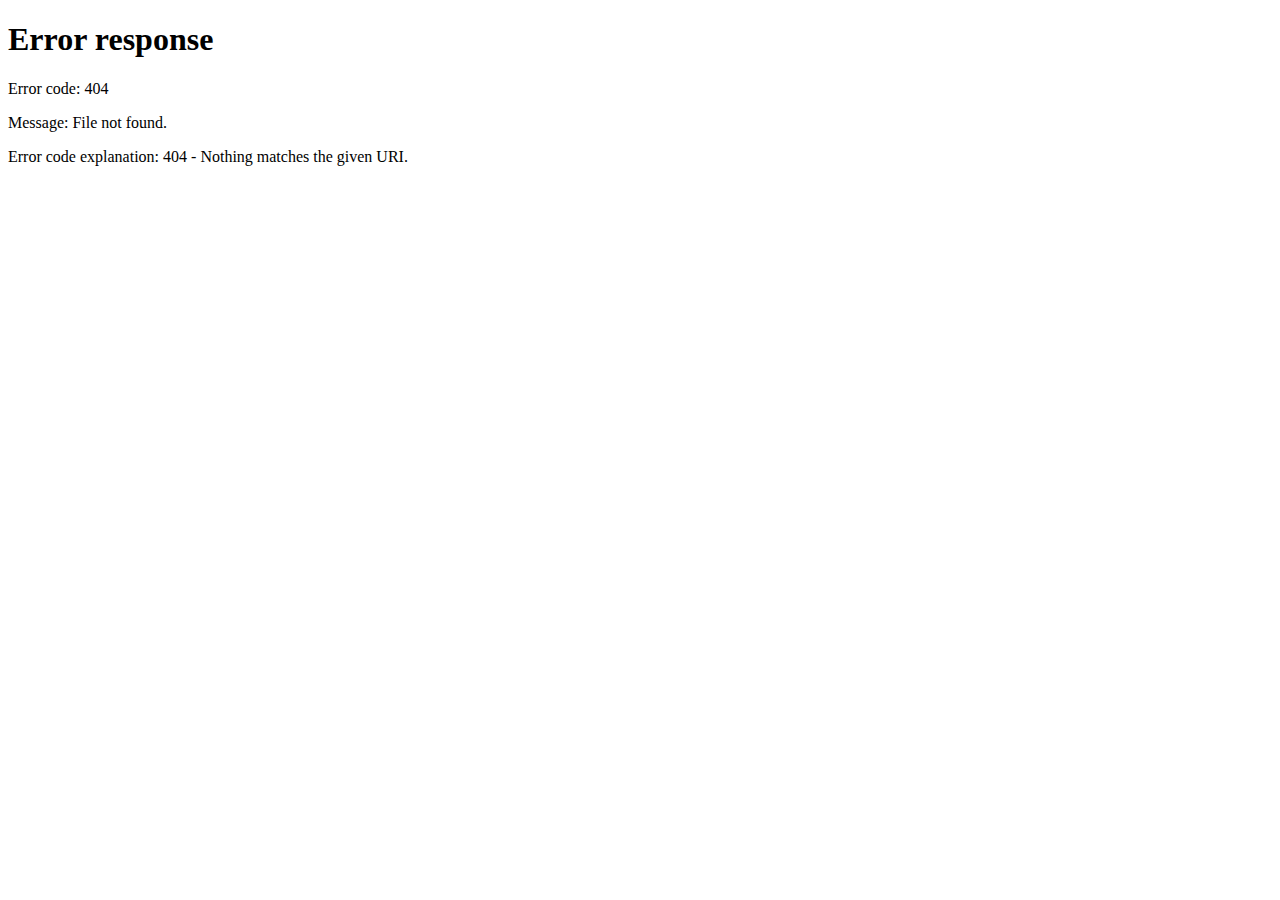
==== index.html @ f72eb52f "footer added" ====
<!DOCTYPE html>
<html lang="en">

<head>
    <meta charset="UTF-8">
    <meta name="viewport" content="width=device-width, initial-scale=1.0">
    <meta http-equiv="X-UA-Compatible" content="ie=edge">
    <title>Rikke K. Mortensen</title>

    <link href="https://fonts.googleapis.com/css2?family=Oswald&display=swap" rel="stylesheet">
    <link href="https://fonts.googleapis.com/css2?family=Lato&display=swap" rel="stylesheet">


    <link rel="stylesheet" href="./style.css">
    <link rel="icon" href="./favicon.ico" type="image/x-icon">
</head>

<body>
    <div id="main-page">
        <div>
            <div class="header-title">RIKKE KATRINE MORTENSEN</div>
            <div class="header-undertitle">- Måske Danmarks længste domæne</div>
        </div>

        <nav class="navMenu">
            <a href="/" onclick="route()">Forside</a>
            <a href="/hvordan" onclick="route()" style="margin-right: 25px;">Forbehold</a>
            <a href="/booktid" onclick="route()" style="margin-right: 10px;">Book tid</a>
            <a href="/ommig" onclick="route()">Om mig</a>
            <a href="/eksempler" onclick="route()">Eksempler</a>
        </nav>

        <div class="drone">
            <span class="dot"></span>
            <img src="./drone1.png" alt="dronen">
        </div>

        <div class="tekst">
            <div class="hvad">
                <p>Droneinspektion af tagrender, tag eller hvad du <br> har brug for, at få dokumenteret fra oven. </p>
                <p>Pris: 250 kr. i og omkring Nordsjælland.</p>
                <p>Du får billeder og/eller video tilsendt efterfølgende.<br> Rådgivning omkring tagkonstuktioner og tagrender, </br>tilbyder jeg ikke.</p>
                <p>Når du bestiller tid giver du dermed tilladelse til,<br> at jeg må overflyve din ejendom.</p>
                <p style="font-size: smaller;">Skal du bruge en hjemmeside eller en specifik CSS <br> animation, kan jeg også være behjælpelig. <br> Se kontakt info <a href="/booktid" onclick="route()">her</a>.</p>
            </div>
        </div>

        <div>
            <p style="font-family: poppin; font-size: smaller; position: fixed;
            bottom: 0;
            left: 25px;">CVR. nummer: 43275623; Rikke Katrine Mortensen; 3460 Birkerød</p>
        </div>
    </div>

</body>
<script src="app.js"></script>

</html>
---- style.css ----
@font-face {
    font-family: 'poppin';
    src: url('font/Poppins-Light.ttf');
}

.header-title {
    font-family: poppin;
    font-size: 50px;
    margin-left: 25px;
    margin-top: 25px;
}

.header-undertitle {
    font-family: poppin;
    font-size: 15px;
    margin-left: 360px;
}

.drone {
    position: absolute;
    display: flex;
    align-items: center;
    justify-content: center;
    margin-left: 70px;
    margin-top: 300px;
}

.drone img {
    width: 40rem;
    z-index: 2;
    transition: all 0.75s ease-out;
}

.dot {
    position: absolute;
    height: 550px;
    width: 550px;
    background-color: #80aad0;
    border-radius: 50%;
    display: inline-block;
}

.tekst {
    display: flex;
    align-items: center;
    margin-top: 200px;
    margin-left: 900px;
    font-family: poppin;
    position: absolute;
    line-height: 1.6;
}

.navMenu {
    position: absolute;
    top: 65px;
    right: 0%;
    -webkit-transform: translate(-50%, -50%);
    transform: translate(-50%, -50%);
    font-family: poppin;
}

.navMenu a {
    color: #000000;
    text-decoration: none;
    font-size: 1.0em;
    text-transform: uppercase;
    font-weight: 500;
    display: inline-block;
    width: 100px;
    -webkit-transition: all 0.2s ease-in-out;
    transition: all 0.2s ease-in-out;
}

.navMenu a:hover {
    color: #80aad0;
}
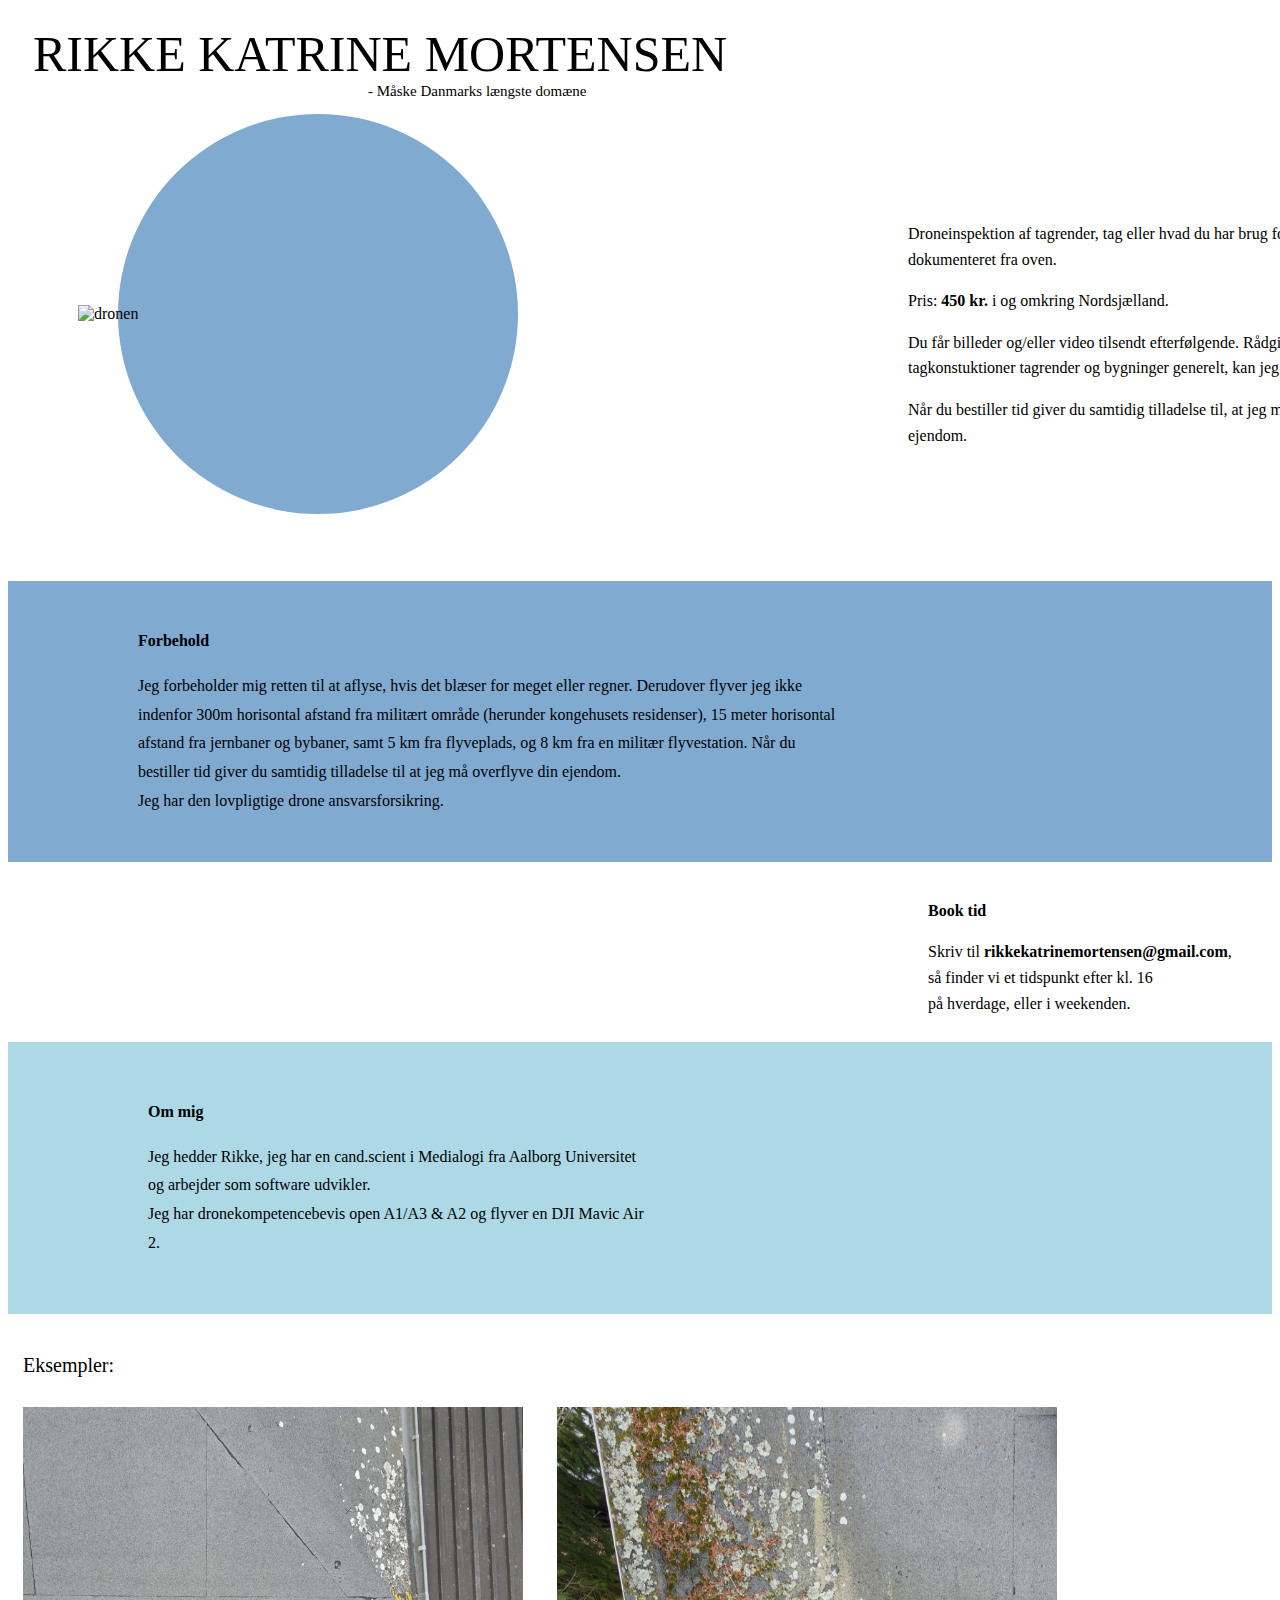
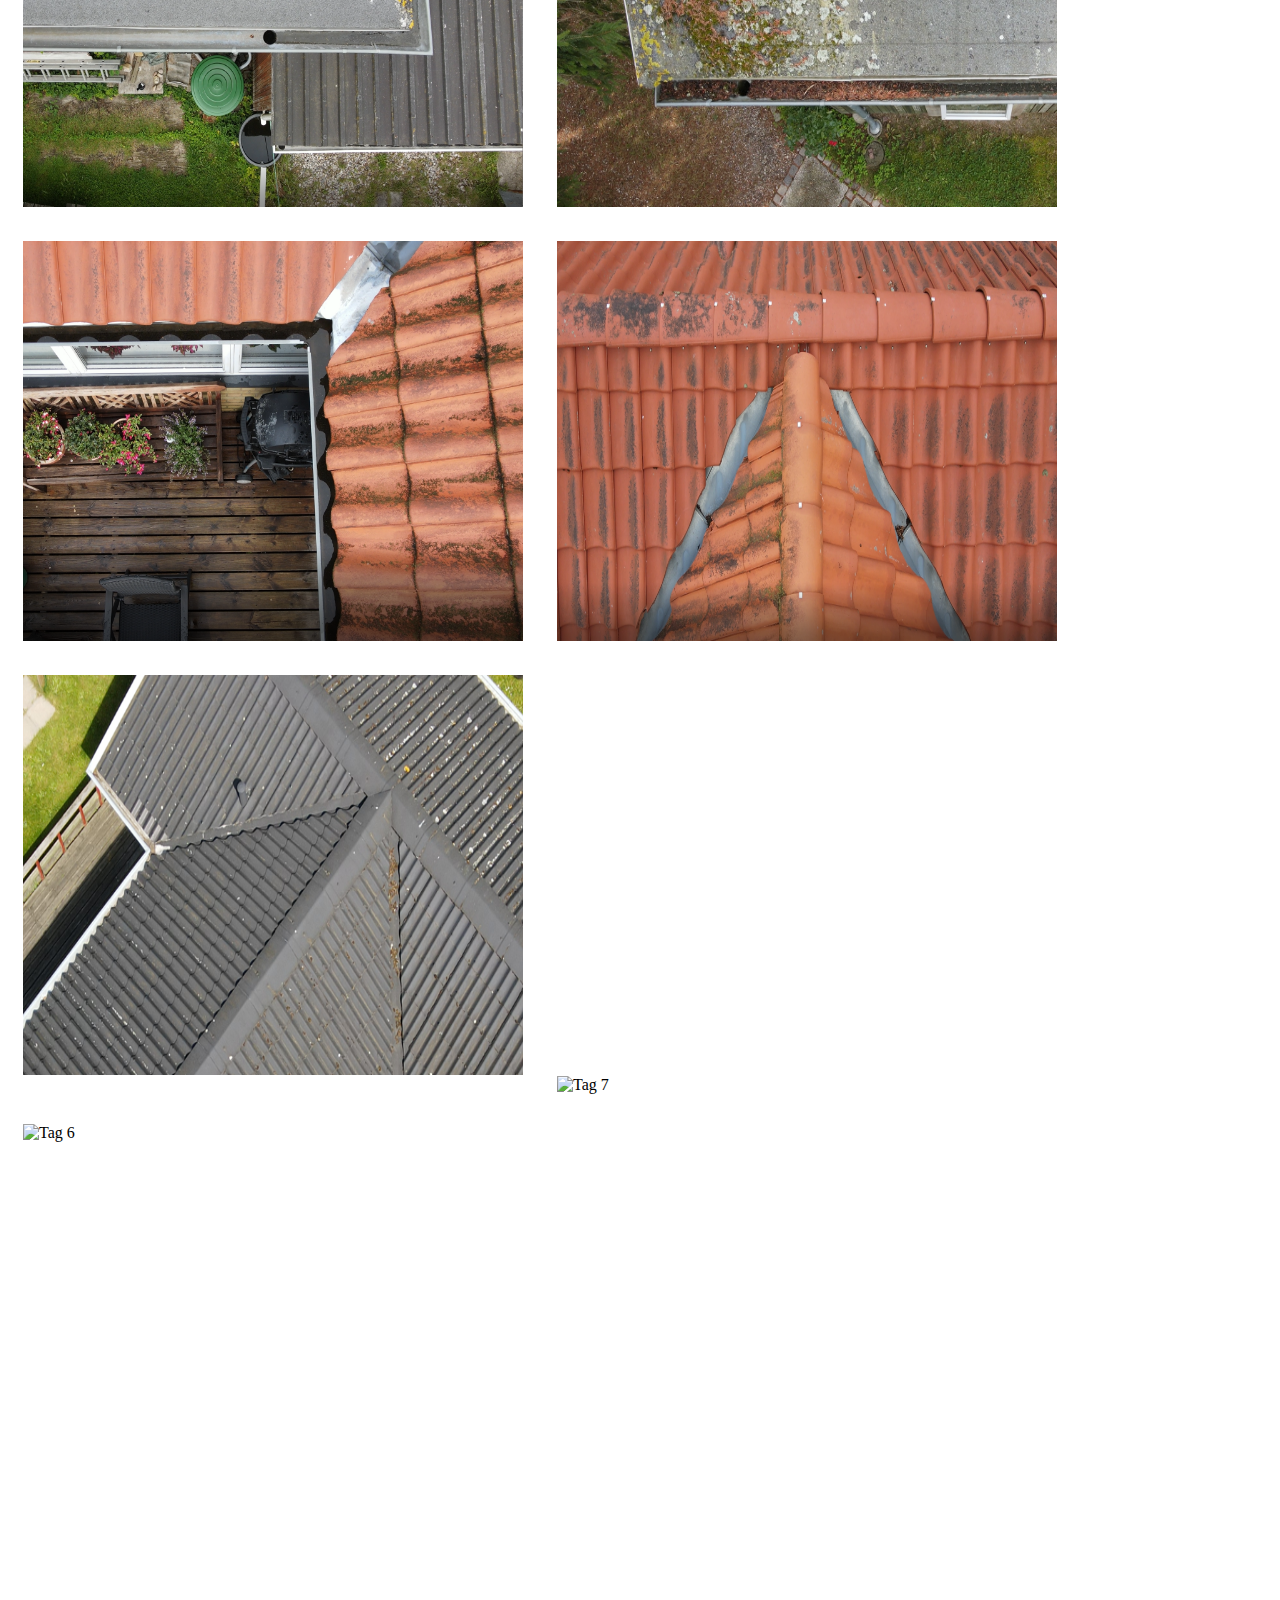
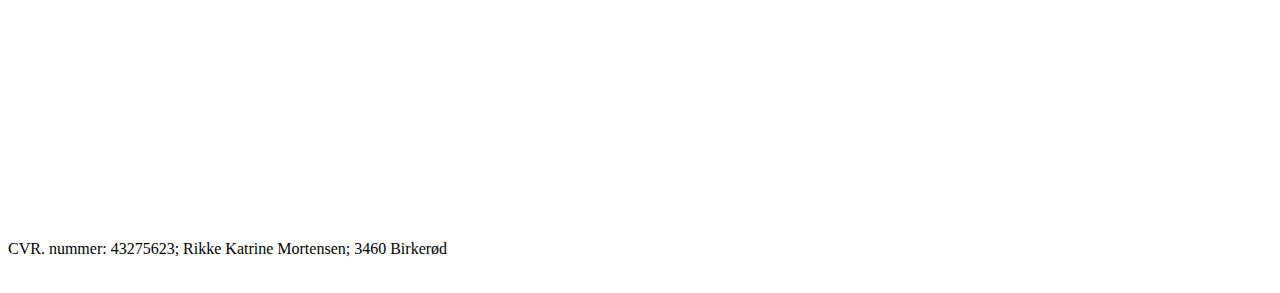
==== commit 8efd6e18: "Complete redesign" ====
--- a/index.html
+++ b/index.html
@@ -10,49 +10,81 @@
     <link href="https://fonts.googleapis.com/css2?family=Oswald&display=swap" rel="stylesheet">
     <link href="https://fonts.googleapis.com/css2?family=Lato&display=swap" rel="stylesheet">
 
-
     <link rel="stylesheet" href="./style.css">
-    <link rel="icon" href="./favicon.ico" type="image/x-icon">
+    <link rel="icon" href="bluesquare.png" type="image/x-icon">
 </head>
 
 <body>
-    <div id="main-page">
+    <div class="description panel starten">
         <div>
             <div class="header-title">RIKKE KATRINE MORTENSEN</div>
             <div class="header-undertitle">- Måske Danmarks længste domæne</div>
         </div>
+    </div>
 
-        <nav class="navMenu">
-            <a href="/" onclick="route()">Forside</a>
-            <a href="/hvordan" onclick="route()" style="margin-right: 25px;">Forbehold</a>
-            <a href="/booktid" onclick="route()" style="margin-right: 10px;">Book tid</a>
-            <a href="/ommig" onclick="route()">Om mig</a>
-            <a href="/eksempler" onclick="route()">Eksempler</a>
-        </nav>
-
-        <div class="drone">
+    <div class="panel">
+        <div class="drone" style="margin-top: 100px;">
             <span class="dot"></span>
-            <img src="./drone1.png" alt="dronen">
-        </div>
-
-        <div class="tekst">
-            <div class="hvad">
-                <p>Droneinspektion af tagrender, tag eller hvad du <br> har brug for, at få dokumenteret fra oven. </p>
-                <p>Pris: 250 kr. i og omkring Nordsjælland.</p>
-                <p>Du får billeder og/eller video tilsendt efterfølgende.<br> Rådgivning omkring tagkonstuktioner og tagrender, </br>tilbyder jeg ikke.</p>
-                <p>Når du bestiller tid giver du dermed tilladelse til,<br> at jeg må overflyve din ejendom.</p>
-                <p style="font-size: smaller;">Skal du bruge en hjemmeside eller en specifik CSS <br> animation, kan jeg også være behjælpelig. <br> Se kontakt info <a href="/booktid" onclick="route()">her</a>.</p>
-            </div>
-        </div>
-
-        <div>
-            <p style="font-family: poppin; font-size: smaller; position: fixed;
-            bottom: 0;
-            left: 25px;">CVR. nummer: 43275623; Rikke Katrine Mortensen; 3460 Birkerød</p>
+            <img src="./drone1.png" alt="dronen" class="dronen">
         </div>
     </div>
 
+    <div class="panel hvad">
+        <div class="tekst">
+            <p>Droneinspektion af tagrender, tag eller hvad du har brug for, at få dokumenteret fra oven. </p>
+            <p>Pris: <b>450 kr.</b> i og omkring Nordsjælland.</p>
+            <p>Du får billeder og/eller video tilsendt efterfølgende. Rådgivning omkring tagkonstuktioner tagrender og bygninger generelt, kan jeg ikke tilbyde.</p>
+            <p>Når du bestiller tid giver du samtidig tilladelse til, at jeg må overflyve din ejendom.</p>
+        </div>
+    </div>
+
+    <div class="panel conditions">
+        <div class="tekst_orange">
+            <div class="random-styles">
+                <p style="font-weight: bold; margin-right: 10px;">Forbehold</p>
+                <p>Jeg forbeholder mig retten til at aflyse, hvis det blæser for meget eller regner. Derudover flyver jeg ikke indenfor 300m horisontal afstand fra militært område (herunder kongehusets residenser), 15 meter horisontal afstand fra jernbaner
+                    og bybaner, samt 5 km fra flyveplads, og 8 km fra en militær flyvestation. Når du bestiller tid giver du samtidig tilladelse til at jeg må overflyve din ejendom. </br>
+                    Jeg har den lovpligtige drone ansvarsforsikring.</p>
+            </div>
+        </div>
+    </div>
+
+    <div class="panel purple">
+        <div class="book_tid random-styles" style="margin-left: 900px;">
+
+            <p style="font-weight: bold; margin-right: 10px;">Book tid</p>
+            <p>Skriv til <b>rikkekatrinemortensen@gmail.com</b>,</br> så finder vi et tidspunkt efter kl. 16 </br> på hverdage, eller i weekenden. </p>
+
+        </div>
+    </div>
+
+    <div class="panel yellow">
+        <div class="tekst_orange">
+            <div style="line-height: 1.8; padding: 40px; width: 500px">
+                <p style="font-weight: bold; margin-right: 10px; ">Om mig </p>
+                <p>Jeg hedder Rikke, jeg har en cand.scient i Medialogi fra Aalborg Universitet og arbejder som software udvikler. </br> Jeg har dronekompetencebevis open A1/A3 & A2 og flyver en DJI Mavic Air 2.</p>
+            </div>
+        </div>
+    </div>
+
+    <div class="panel green">
+        <p class="header" style="margin-top: 40px">Eksempler: </p>
+        <img src="./tag1.png " alt="Tag 1 " class="images skewElem ">
+        <img src="./tag2.png " alt="Tag 2 " class="images skewElem ">
+        <img src="./tag3.png " alt="Tag 3 " class="images skewElem ">
+        <img src="./tag4.png " alt="Tag 4 " class="images skewElem ">
+        <img src="./tag5.png " alt="Tag 5 " class="images skewElem ">
+        <img src="./tag7.png " alt="Tag 7 " class="images skewElem ">
+        <img src="./tag6.png " alt="Tag 6 " class="tower_image skewElem ">
+    </div>
+
+    <div class="panel last_one">
+        <div class="footer">
+            <p>CVR. nummer: 43275623; Rikke Katrine Mortensen; 3460 Birkerød</p>
+        </div>
+    </div>
 </body>
-<script src="app.js"></script>
+
+<script src="app.js "></script>
 
 </html>--- a/style.css
+++ b/style.css
@@ -1,19 +1,6 @@
 @font-face {
     font-family: 'poppin';
     src: url('font/Poppins-Light.ttf');
-}
-
-.header-title {
-    font-family: poppin;
-    font-size: 50px;
-    margin-left: 25px;
-    margin-top: 25px;
-}
-
-.header-undertitle {
-    font-family: poppin;
-    font-size: 15px;
-    margin-left: 360px;
 }
 
 .drone {
@@ -22,55 +9,213 @@
     align-items: center;
     justify-content: center;
     margin-left: 70px;
-    margin-top: 300px;
 }
 
 .drone img {
-    width: 40rem;
+    width: 30rem;
     z-index: 2;
-    transition: all 0.75s ease-out;
 }
 
 .dot {
     position: absolute;
-    height: 550px;
-    width: 550px;
+    height: 400px;
+    width: 400px;
     background-color: #80aad0;
     border-radius: 50%;
     display: inline-block;
 }
 
-.tekst {
-    display: flex;
-    align-items: center;
-    margin-top: 200px;
-    margin-left: 900px;
-    font-family: poppin;
-    position: absolute;
-    line-height: 1.6;
-}
-
-.navMenu {
-    position: absolute;
-    top: 65px;
-    right: 0%;
-    -webkit-transform: translate(-50%, -50%);
-    transform: translate(-50%, -50%);
-    font-family: poppin;
-}
-
-.navMenu a {
-    color: #000000;
-    text-decoration: none;
-    font-size: 1.0em;
-    text-transform: uppercase;
-    font-weight: 500;
-    display: inline-block;
-    width: 100px;
-    -webkit-transition: all 0.2s ease-in-out;
-    transition: all 0.2s ease-in-out;
-}
-
-.navMenu a:hover {
-    color: #80aad0;
+@media only screen and (min-width: 500px) {
+    /* body {
+    margin: 0;
+} */
+    .starten {
+        height: 20vh;
+    }
+    .header-title {
+        font-family: poppin;
+        font-size: 50px;
+        margin-left: 25px;
+        margin-top: 25px;
+    }
+    .header-undertitle {
+        font-family: poppin;
+        font-size: 15px;
+        margin-left: 360px;
+    }
+    .tekst {
+        display: block;
+        align-items: center;
+        margin-left: 900px;
+        font-family: poppin;
+        line-height: 1.6;
+        width: 500px;
+    }
+    .tekst_orange {
+        display: flex;
+        align-items: center;
+        margin-left: 100px;
+        font-family: poppin;
+        line-height: 1.6;
+    }
+    .hvad {
+        width: 100%;
+        height: 40vh;
+    }
+    .conditions {
+        background-color: #80aad0;
+    }
+    .random-styles {
+        line-height: 1.8;
+        padding: 30px;
+        width: 700px;
+    }
+    .purple {
+        width: 100vw;
+        height: 20vh;
+    }
+    .yellow {
+        background-color: lightblue;
+    }
+    .green {
+        width: 100vw;
+    }
+    .last_one {
+        width: 100vw;
+        height: 5vh;
+    }
+    .images {
+        width: 500px;
+        height: 400px;
+        margin: 15px;
+    }
+    .tower_image {
+        width: 500px;
+        height: 700px;
+        display: flex;
+        flex-wrap: wrap;
+        margin: 15px;
+    }
+    .book_tid {
+        display: block;
+        font-family: poppin;
+        line-height: 1.6;
+        padding: 20px;
+        margin-bottom: 40px;
+        width: 700px;
+    }
+    .header {
+        font-size: 20px;
+        margin: 15px;
+        font-family: poppin;
+    }
+    .header-title {
+        font-family: poppin;
+    }
+    .header-undertitle {
+        font-family: poppin;
+    }
+    .drone {
+        position: absolute;
+        display: flex;
+        align-items: center;
+        justify-content: center;
+        margin-left: 70px;
+        margin-top: 300px;
+    }
+    .drone img {
+        width: 30rem;
+        z-index: 2;
+    }
+    .dot {
+        position: absolute;
+        height: 400px;
+        width: 400px;
+        background-color: #80aad0;
+        border-radius: 50%;
+        display: inline-block;
+    }
+}
+
+@media only screen and (max-width: 450px) {
+    body {
+        margin: 0;
+    }
+    .header-title {
+        font-family: poppin;
+        font-size: 25px;
+        margin-left: 25px;
+        margin-top: 25px;
+    }
+    .header-undertitle {
+        font-family: poppin;
+        font-size: 9px;
+        margin-left: 50px;
+    }
+    .drone img {
+        width: 16rem;
+    }
+    .dot {
+        height: 200px;
+        width: 200px;
+    }
+    .drone {
+        position: absolute;
+        display: flex;
+        align-items: center;
+        justify-content: center;
+        margin-left: 65px;
+    }
+    .tekst {
+        display: block;
+        margin-top: 250px;
+        font-family: poppin;
+        line-height: 1.6;
+        padding: 20px;
+    }
+    .tekst_orange {
+        display: block;
+        padding: 20px;
+        font-family: poppin;
+        line-height: 1.6;
+        background-color: #80aad0;
+    }
+    .conditions {
+        background-color: #80aad0;
+        width: 100%;
+        height: 100%;
+        padding: 10px
+    }
+    .book_tid {
+        display: block;
+        font-family: poppin;
+        line-height: 1.6;
+        padding: 20px;
+        margin-bottom: 20px;
+    }
+    .header {
+        font-size: 20px;
+        margin: 15px;
+        font-family: poppin;
+    }
+    .images {
+        width: 100%;
+        height: 300px;
+        margin: 15px;
+    }
+    .tower_image {
+        width: 100%;
+        height: 700px;
+        display: flex;
+        flex-wrap: wrap;
+        margin: 15px;
+    }
+    .footer {
+        display: block;
+        padding: 10px;
+        margin-top: 20px;
+        font-family: poppin;
+        line-height: 1.6;
+        font-size: 12px;
+    }
 }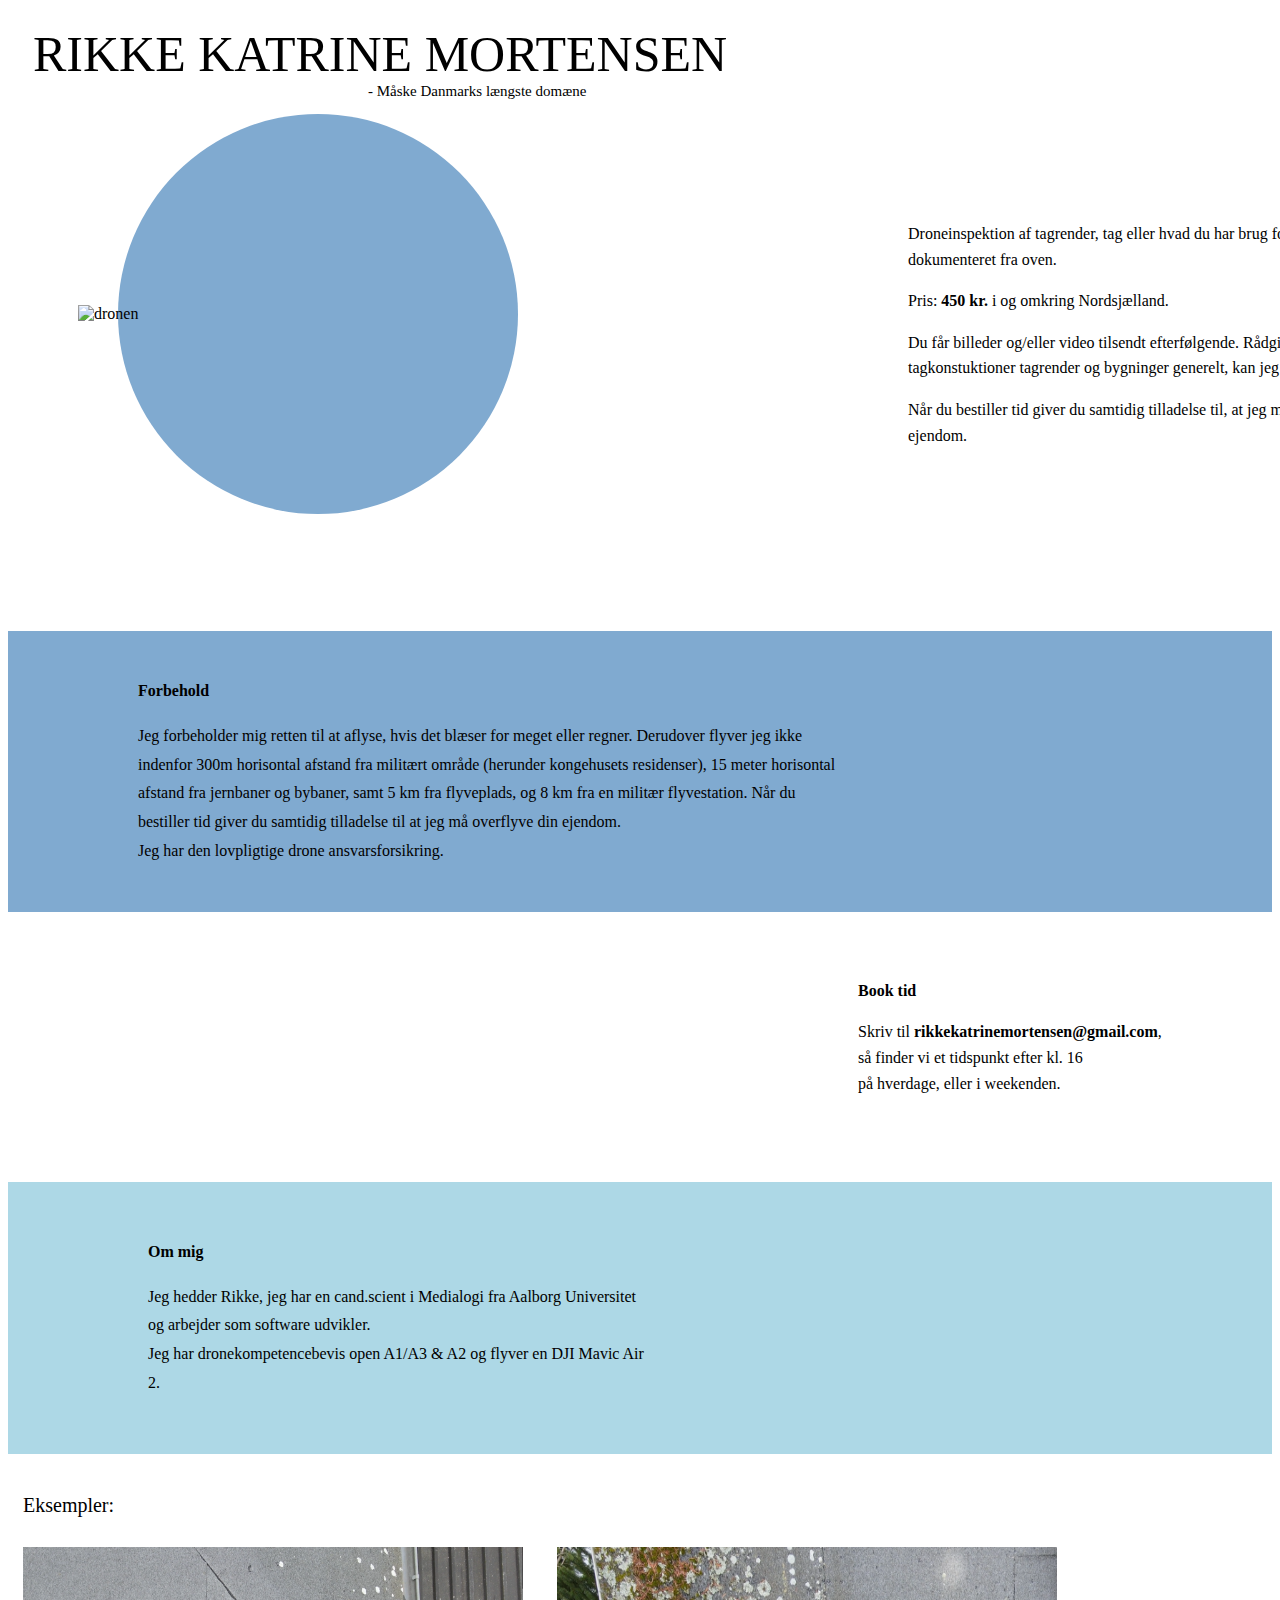
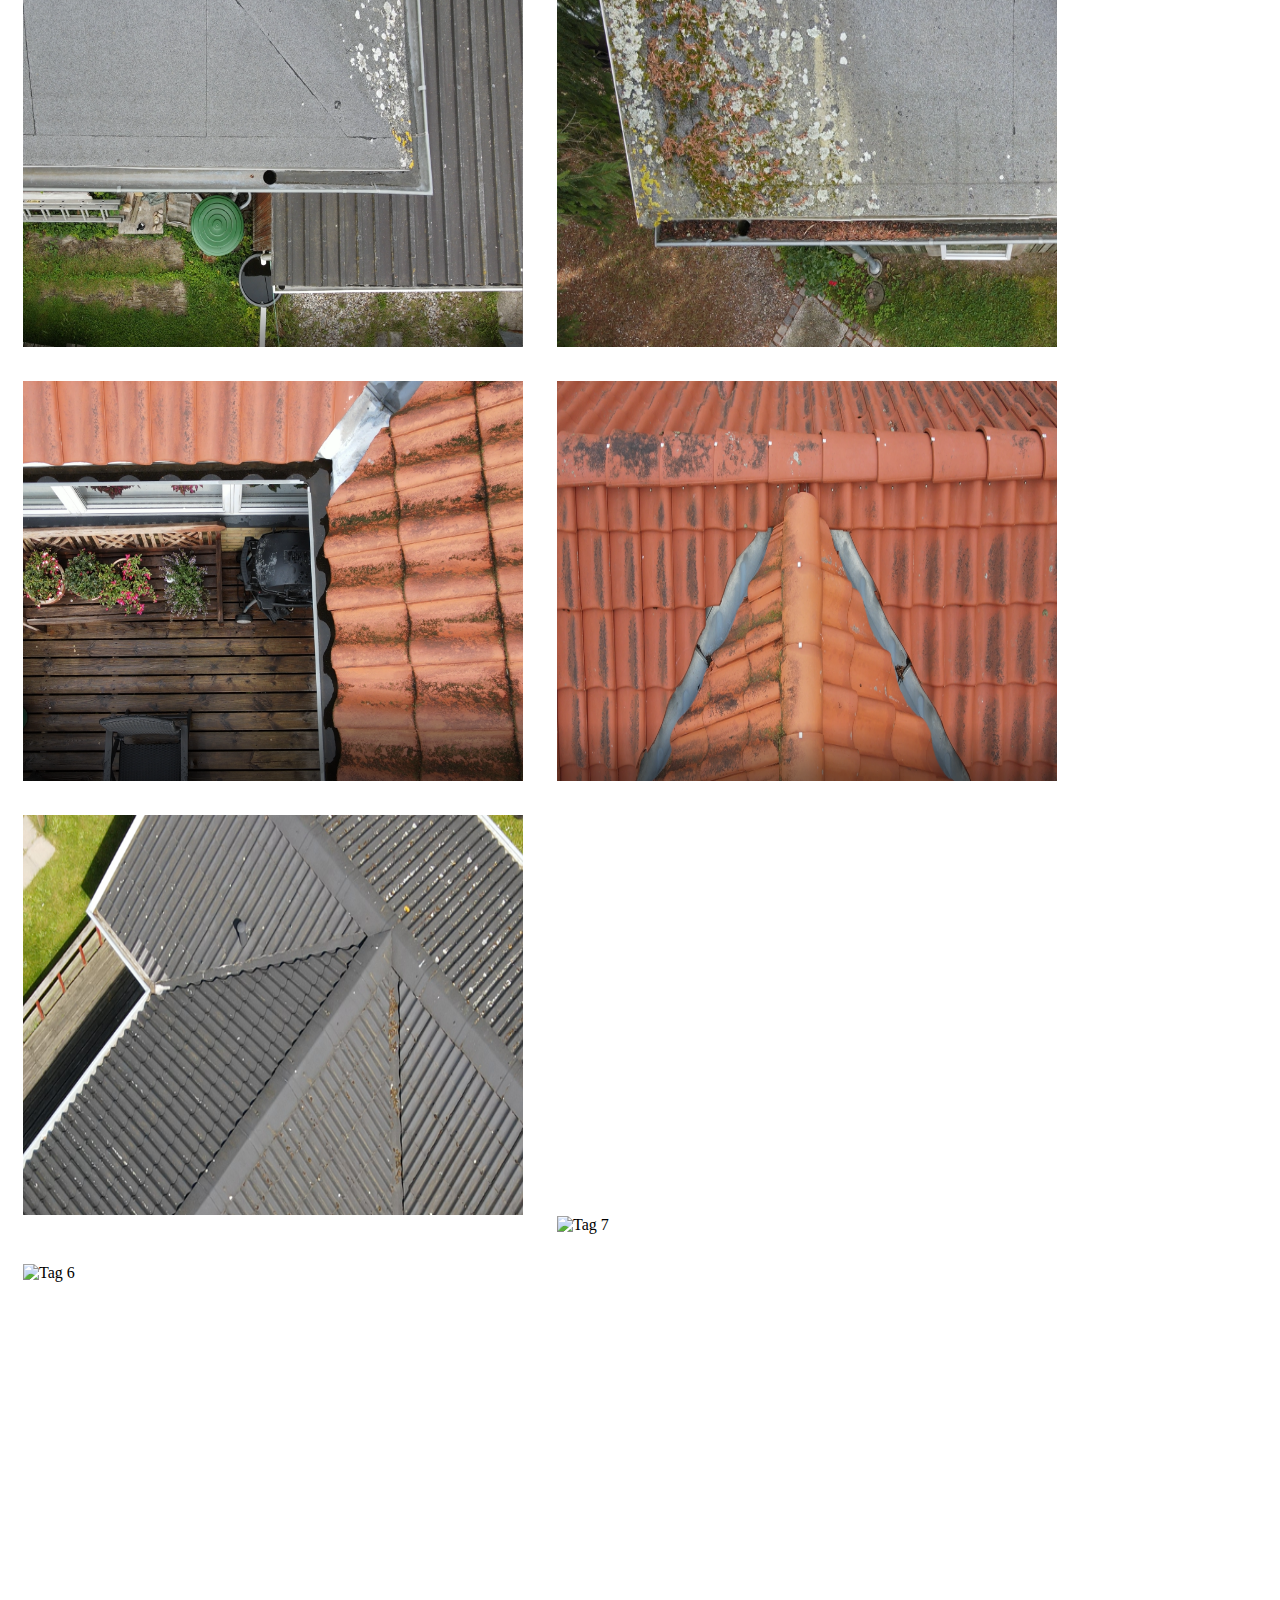
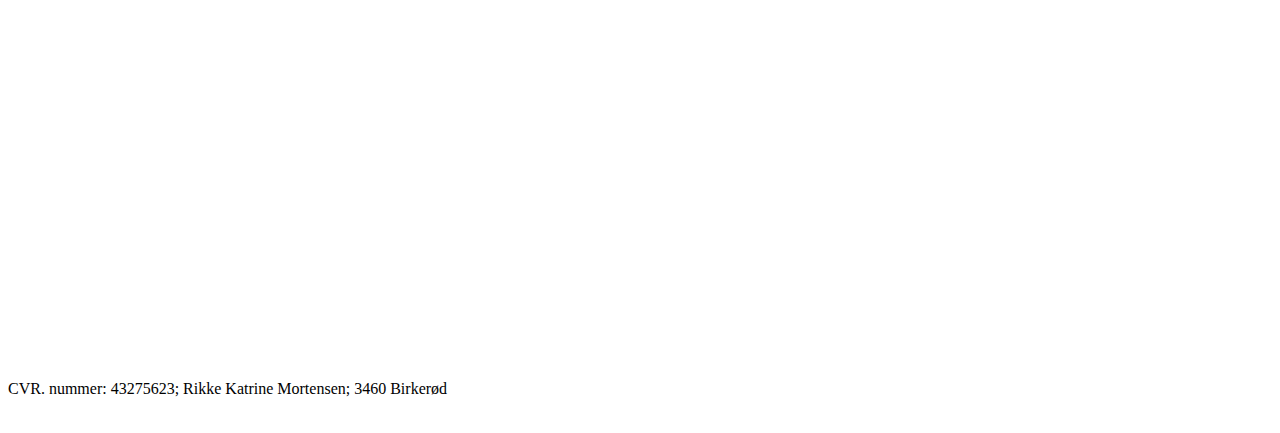
==== commit 99078bae: "Responsiveness fix" ====
--- a/index.html
+++ b/index.html
@@ -50,11 +50,9 @@
     </div>
 
     <div class="panel purple">
-        <div class="book_tid random-styles" style="margin-left: 900px;">
-
+        <div class="book_tid random-styles" style="margin-left: 800px;">
             <p style="font-weight: bold; margin-right: 10px;">Book tid</p>
             <p>Skriv til <b>rikkekatrinemortensen@gmail.com</b>,</br> så finder vi et tidspunkt efter kl. 16 </br> på hverdage, eller i weekenden. </p>
-
         </div>
     </div>
 
--- a/style.css
+++ b/style.css
@@ -64,6 +64,7 @@
     }
     .conditions {
         background-color: #80aad0;
+        margin-top: 50px;
     }
     .random-styles {
         line-height: 1.8;
@@ -72,7 +73,7 @@
     }
     .purple {
         width: 100vw;
-        height: 20vh;
+        height: 30vh;
     }
     .yellow {
         background-color: lightblue;
@@ -100,9 +101,8 @@
         display: block;
         font-family: poppin;
         line-height: 1.6;
-        padding: 20px;
-        margin-bottom: 40px;
-        width: 700px;
+        padding: 50px;
+        width: 500px;
     }
     .header {
         font-size: 20px;
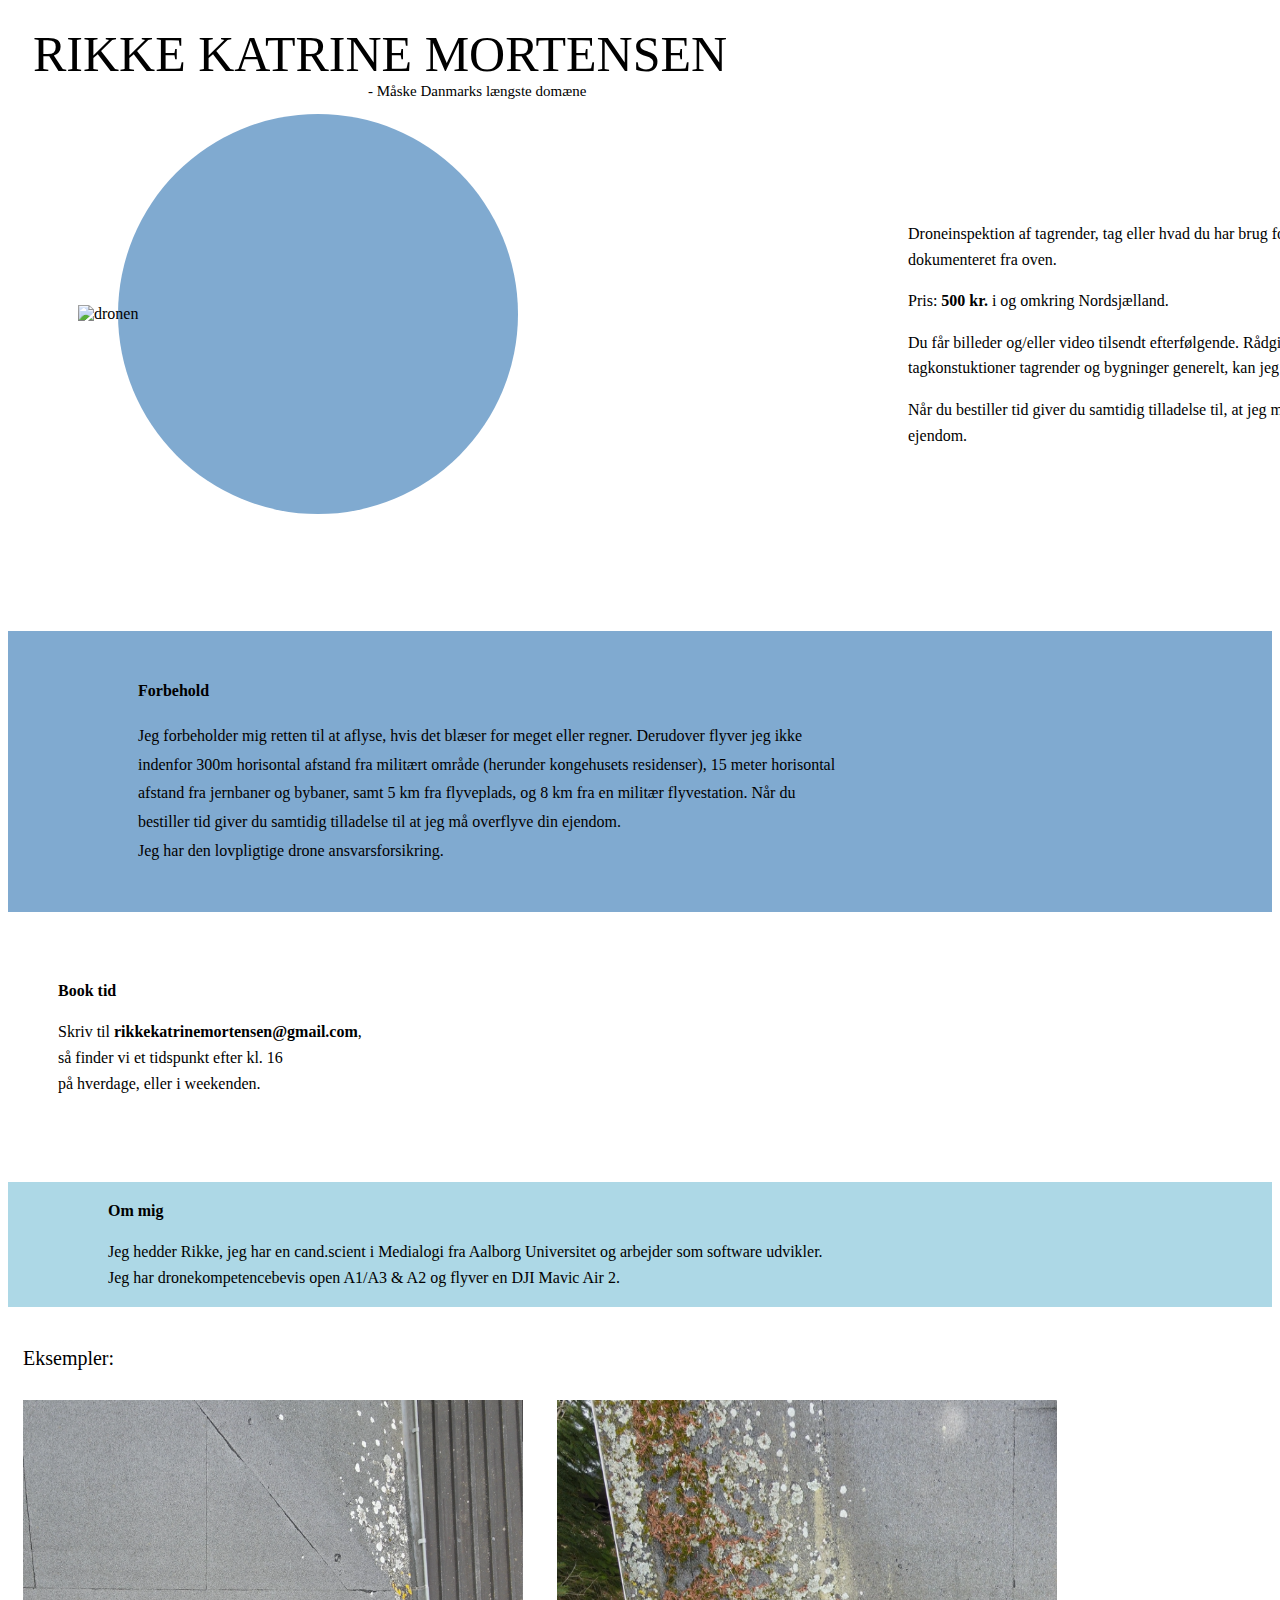
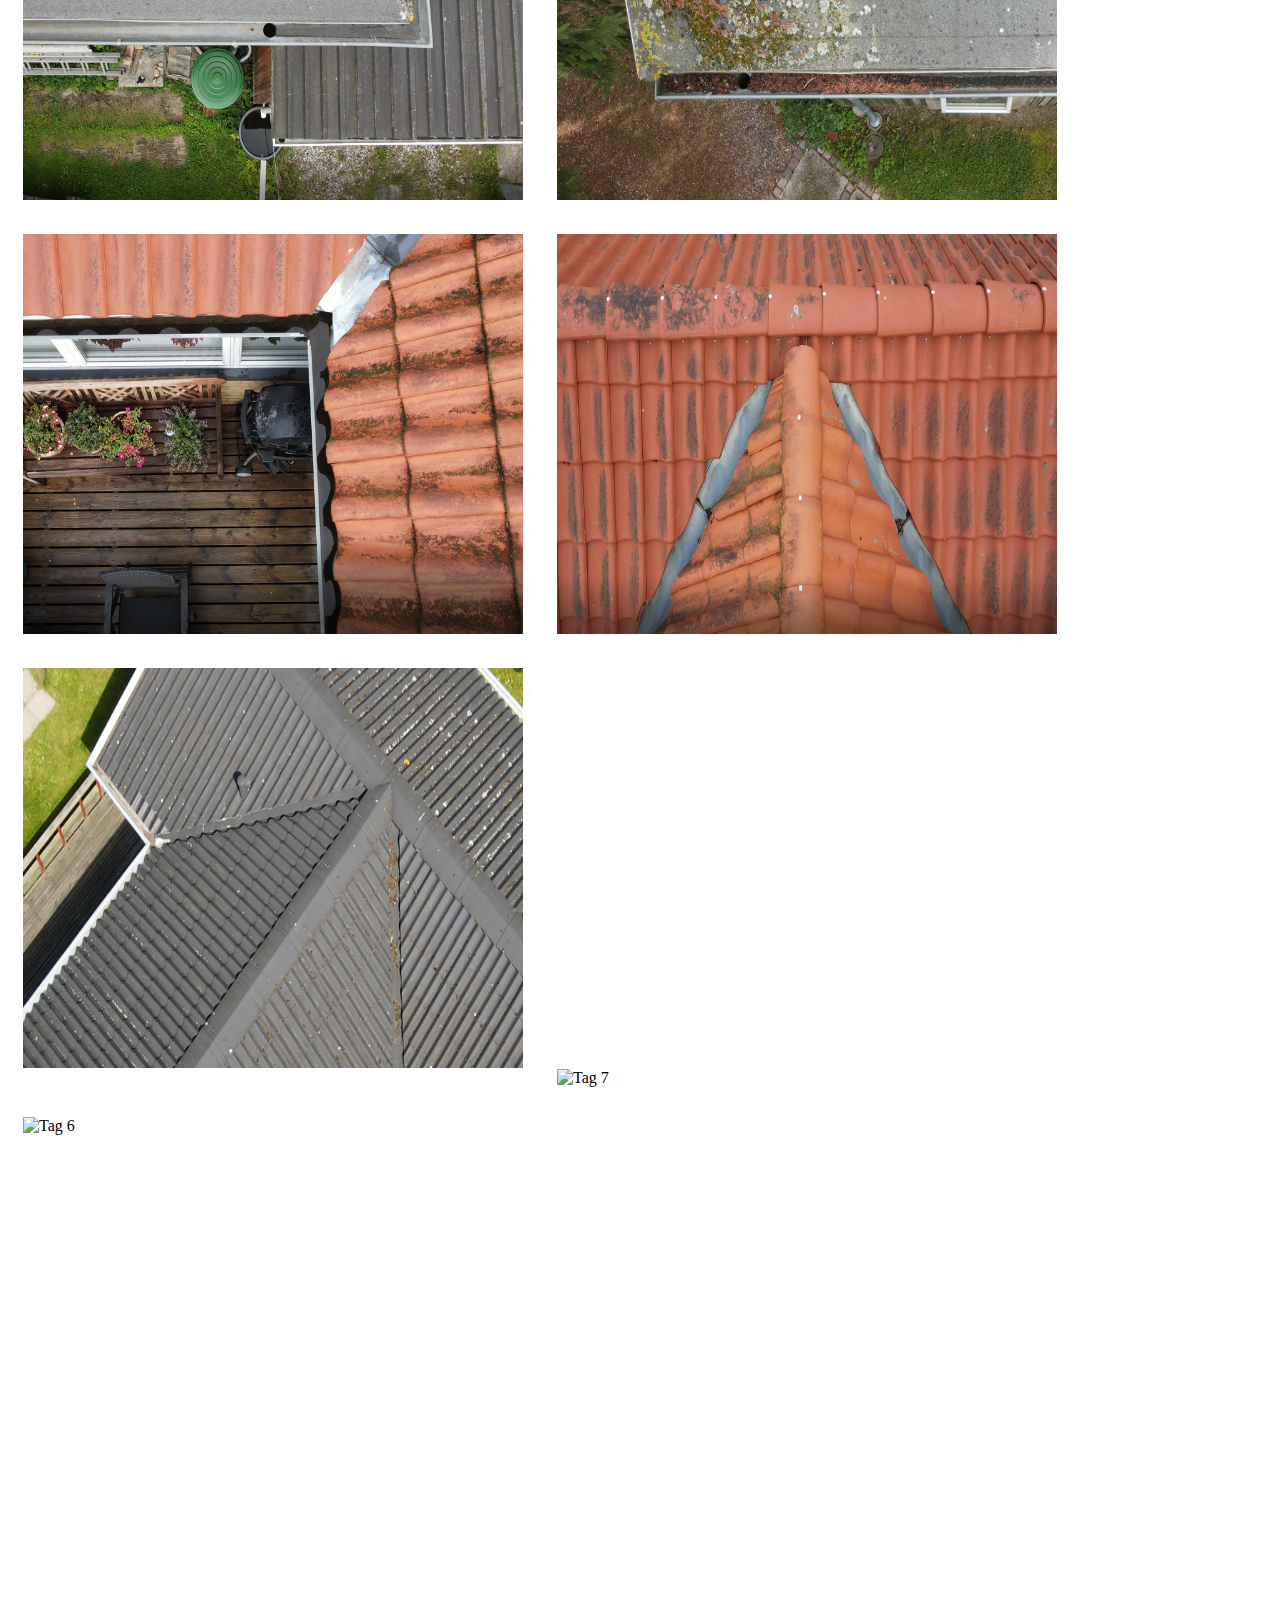
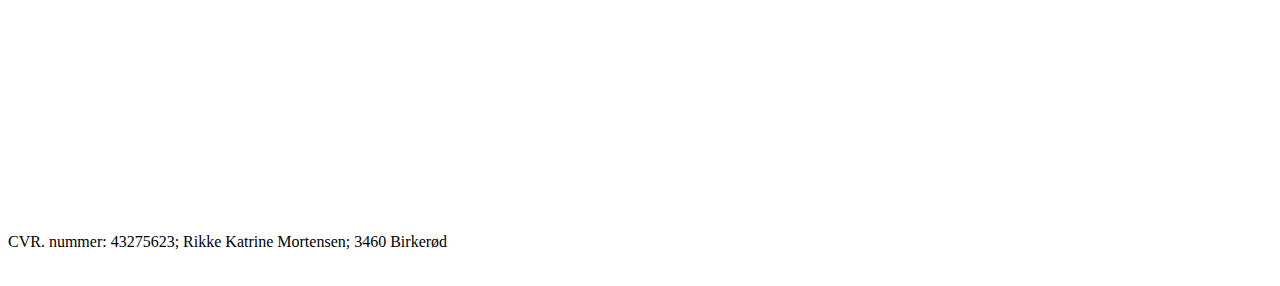
==== commit 1a2aee01: "Changes of price" ====
--- a/index.html
+++ b/index.html
@@ -32,7 +32,7 @@
     <div class="panel hvad">
         <div class="tekst">
             <p>Droneinspektion af tagrender, tag eller hvad du har brug for, at få dokumenteret fra oven. </p>
-            <p>Pris: <b>450 kr.</b> i og omkring Nordsjælland.</p>
+            <p>Pris: <b>500 kr.</b> i og omkring Nordsjælland.</p>
             <p>Du får billeder og/eller video tilsendt efterfølgende. Rådgivning omkring tagkonstuktioner tagrender og bygninger generelt, kan jeg ikke tilbyde.</p>
             <p>Når du bestiller tid giver du samtidig tilladelse til, at jeg må overflyve din ejendom.</p>
         </div>
@@ -50,7 +50,7 @@
     </div>
 
     <div class="panel purple">
-        <div class="book_tid random-styles" style="margin-left: 800px;">
+        <div class="book_tid random-styles">
             <p style="font-weight: bold; margin-right: 10px;">Book tid</p>
             <p>Skriv til <b>rikkekatrinemortensen@gmail.com</b>,</br> så finder vi et tidspunkt efter kl. 16 </br> på hverdage, eller i weekenden. </p>
         </div>
@@ -58,7 +58,7 @@
 
     <div class="panel yellow">
         <div class="tekst_orange">
-            <div style="line-height: 1.8; padding: 40px; width: 500px">
+            <div>
                 <p style="font-weight: bold; margin-right: 10px; ">Om mig </p>
                 <p>Jeg hedder Rikke, jeg har en cand.scient i Medialogi fra Aalborg Universitet og arbejder som software udvikler. </br> Jeg har dronekompetencebevis open A1/A3 & A2 og flyver en DJI Mavic Air 2.</p>
             </div>
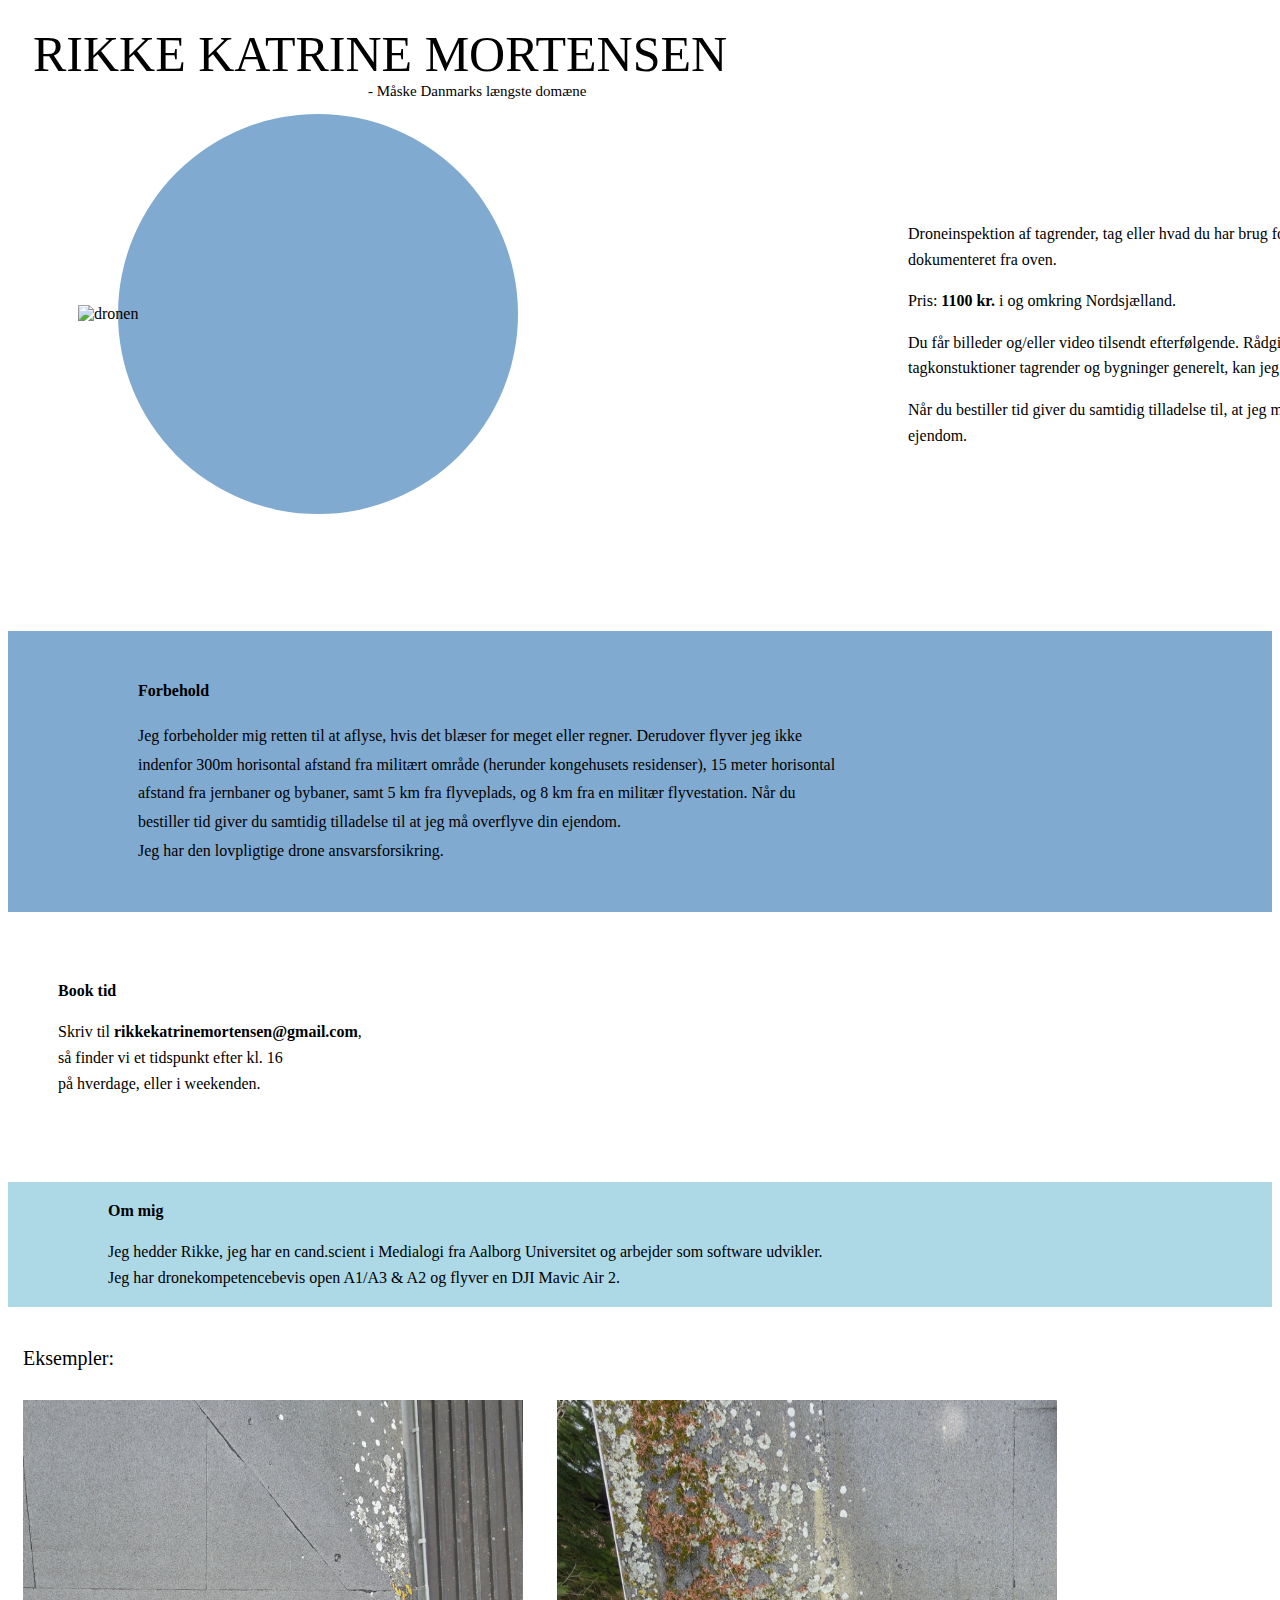
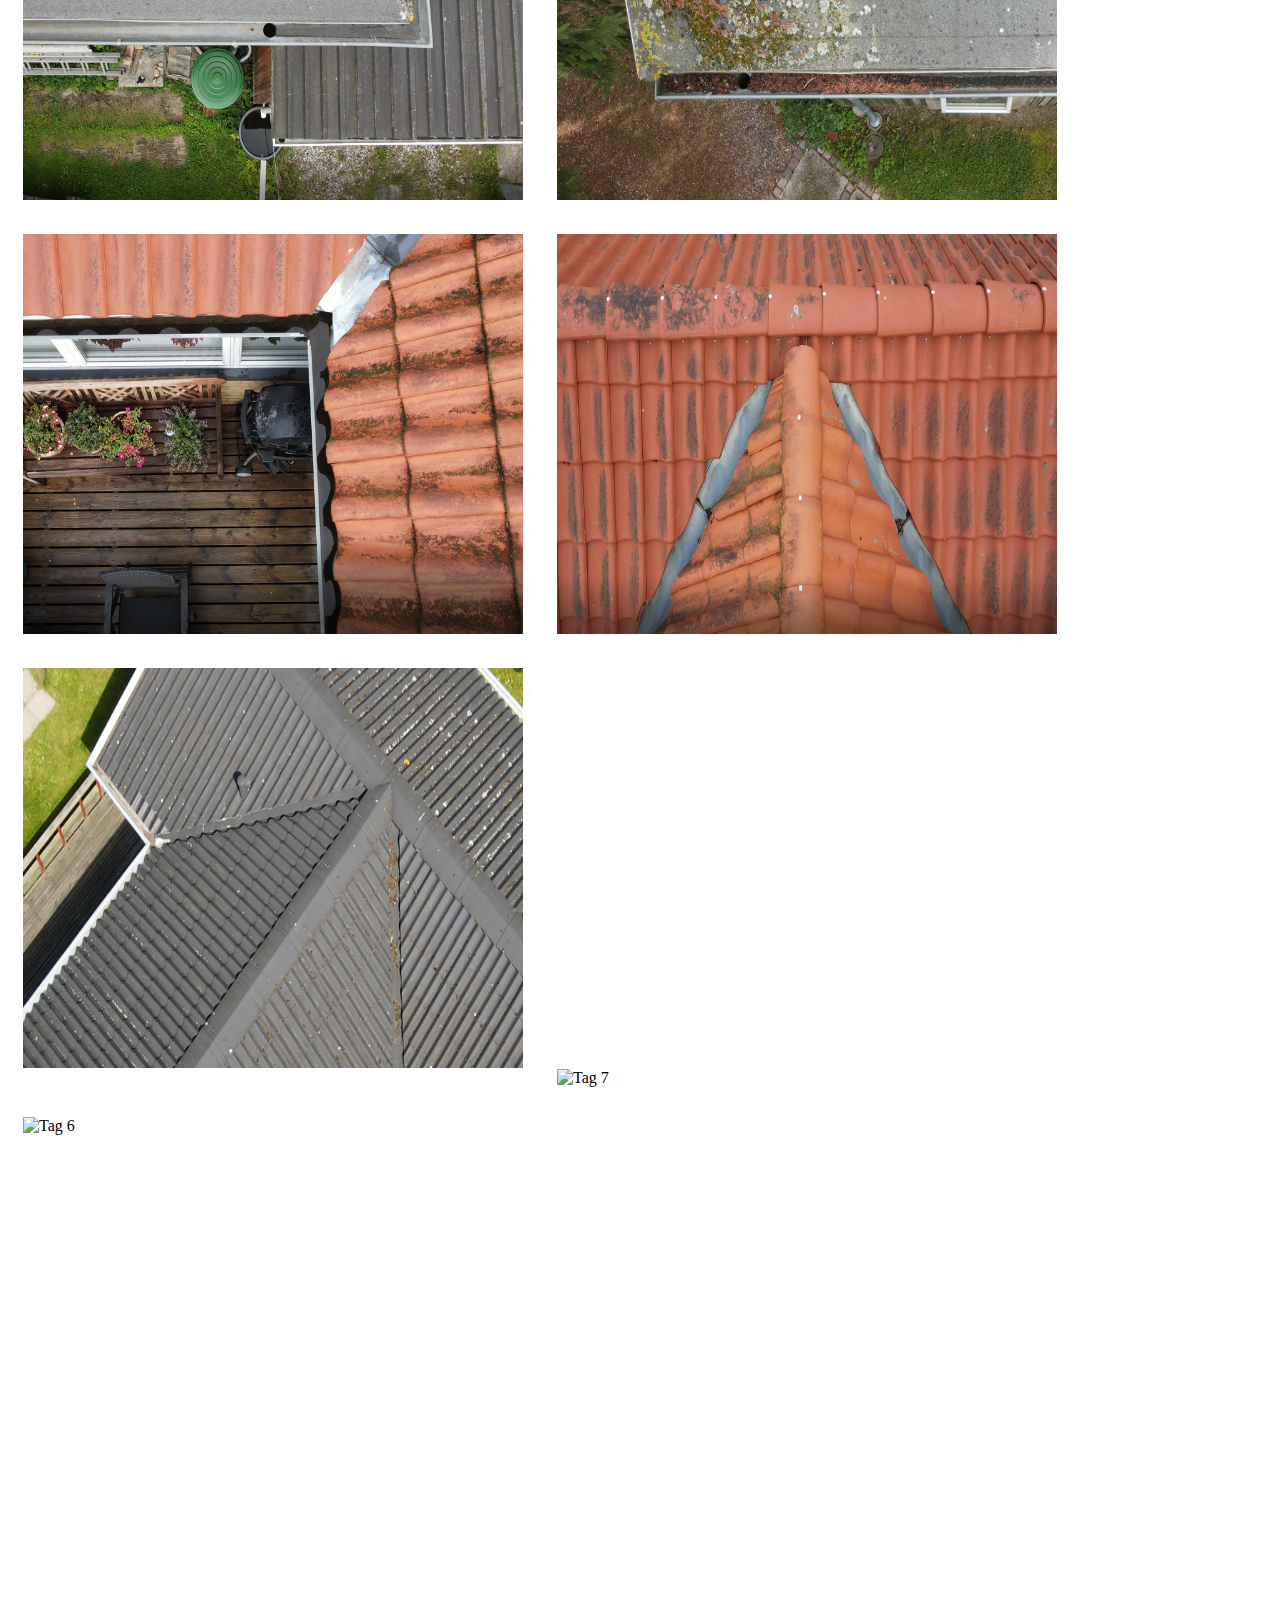
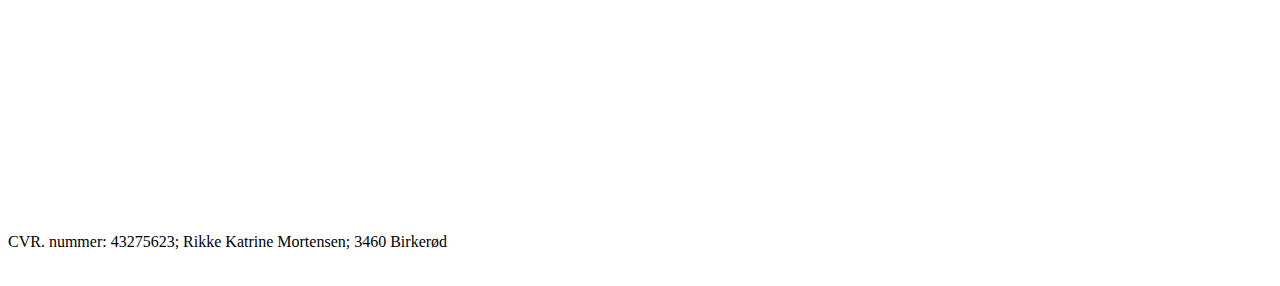
==== commit 94e6222f: "Change of price" ====
--- a/index.html
+++ b/index.html
@@ -32,7 +32,7 @@
     <div class="panel hvad">
         <div class="tekst">
             <p>Droneinspektion af tagrender, tag eller hvad du har brug for, at få dokumenteret fra oven. </p>
-            <p>Pris: <b>500 kr.</b> i og omkring Nordsjælland.</p>
+            <p>Pris: <b>1100 kr.</b> i og omkring Nordsjælland.</p>
             <p>Du får billeder og/eller video tilsendt efterfølgende. Rådgivning omkring tagkonstuktioner tagrender og bygninger generelt, kan jeg ikke tilbyde.</p>
             <p>Når du bestiller tid giver du samtidig tilladelse til, at jeg må overflyve din ejendom.</p>
         </div>
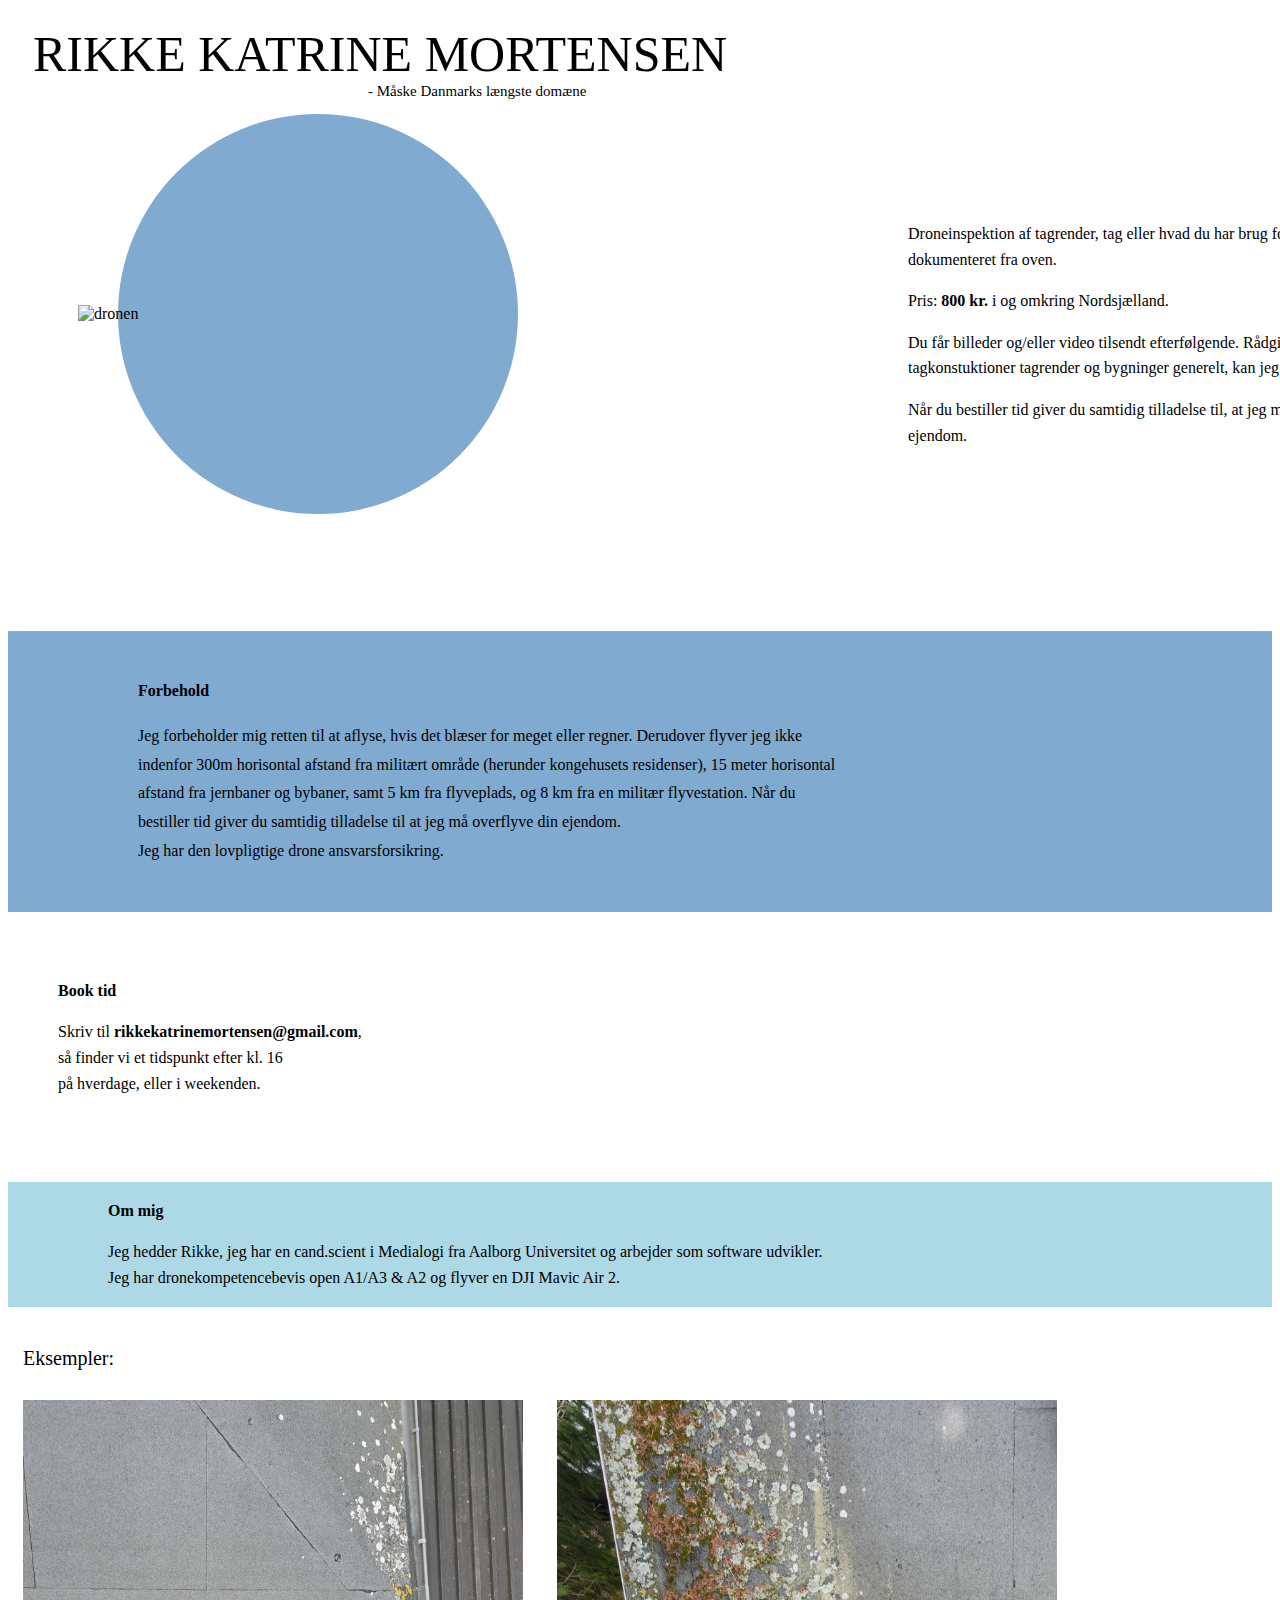
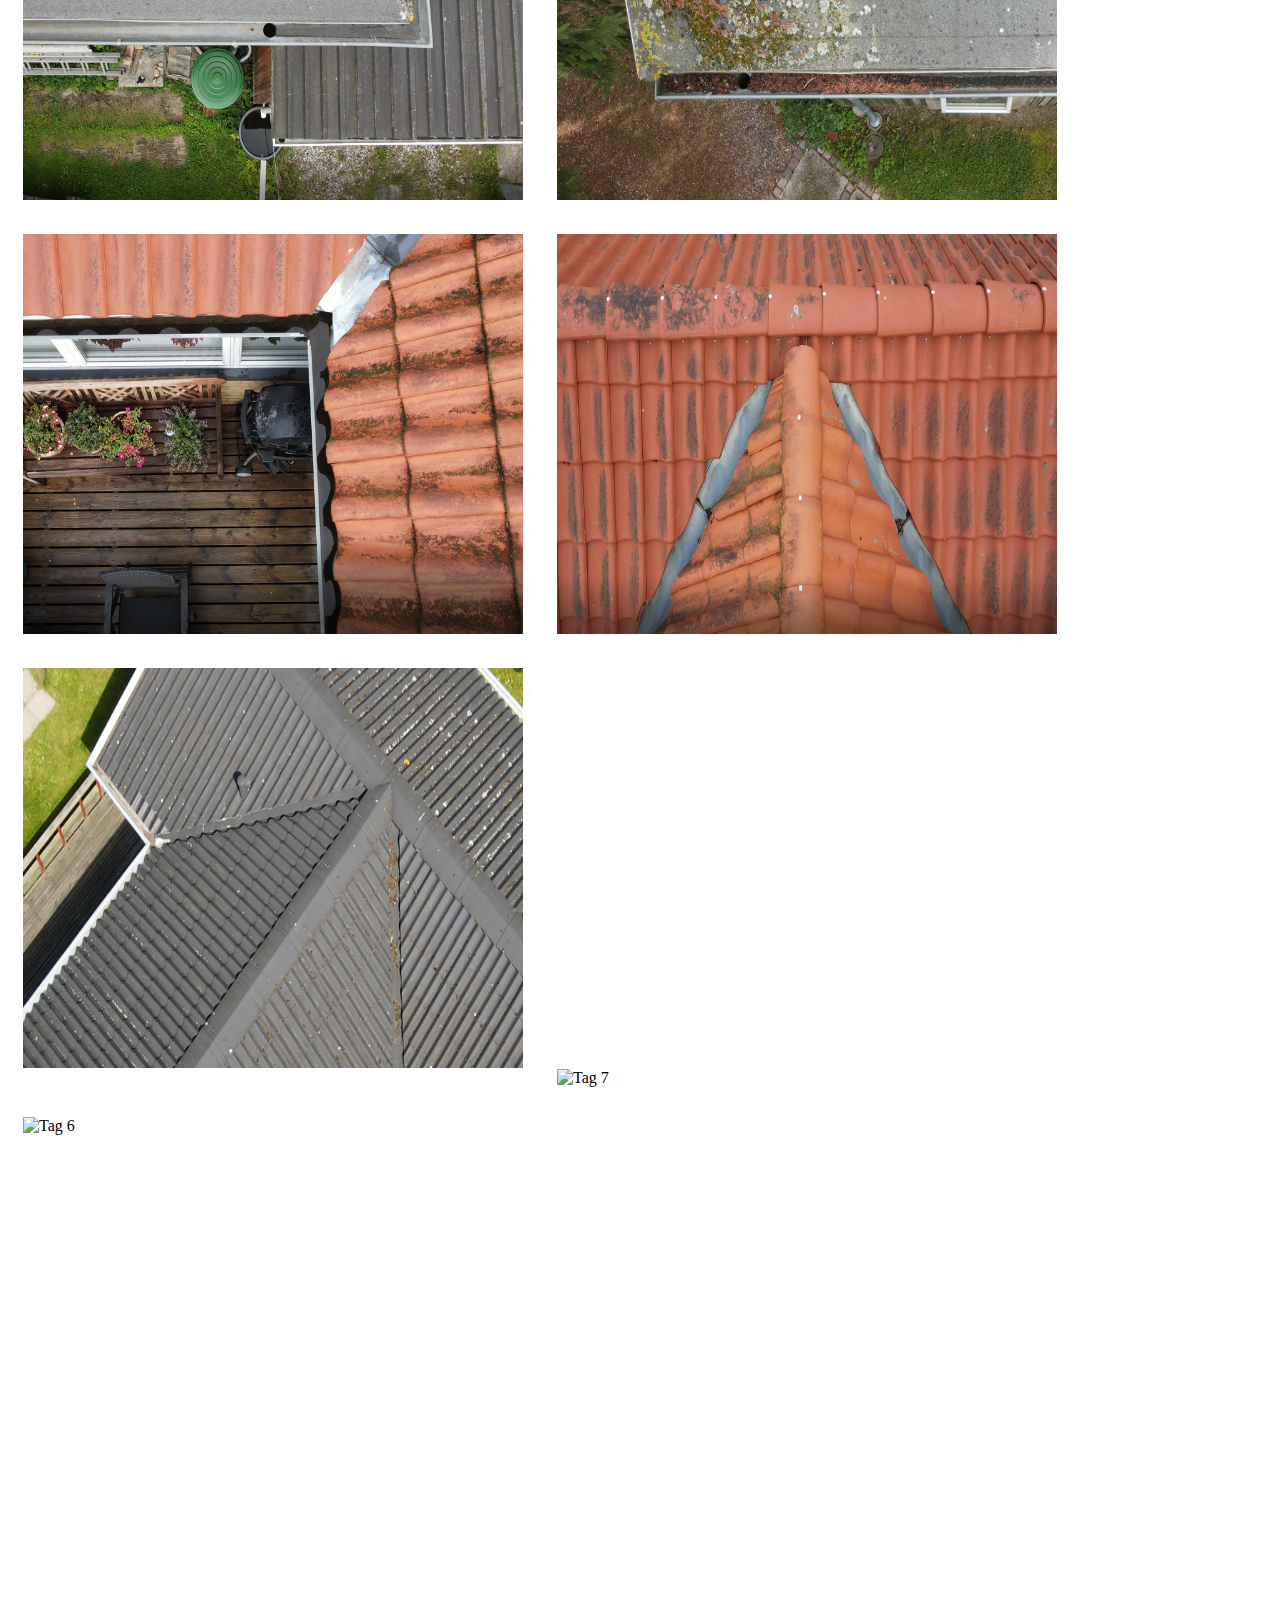
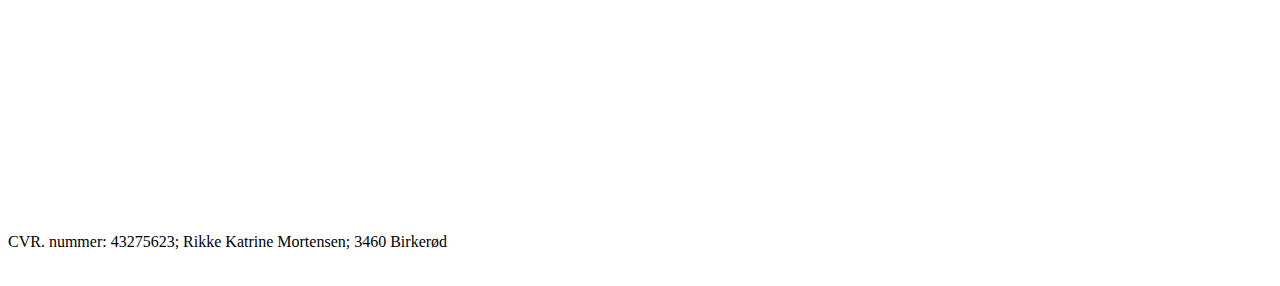
==== commit d3fccef5: "Change of price" ====
--- a/index.html
+++ b/index.html
@@ -32,7 +32,7 @@
     <div class="panel hvad">
         <div class="tekst">
             <p>Droneinspektion af tagrender, tag eller hvad du har brug for, at få dokumenteret fra oven. </p>
-            <p>Pris: <b>1100 kr.</b> i og omkring Nordsjælland.</p>
+            <p>Pris: <b>800 kr.</b> i og omkring Nordsjælland.</p>
             <p>Du får billeder og/eller video tilsendt efterfølgende. Rådgivning omkring tagkonstuktioner tagrender og bygninger generelt, kan jeg ikke tilbyde.</p>
             <p>Når du bestiller tid giver du samtidig tilladelse til, at jeg må overflyve din ejendom.</p>
         </div>
